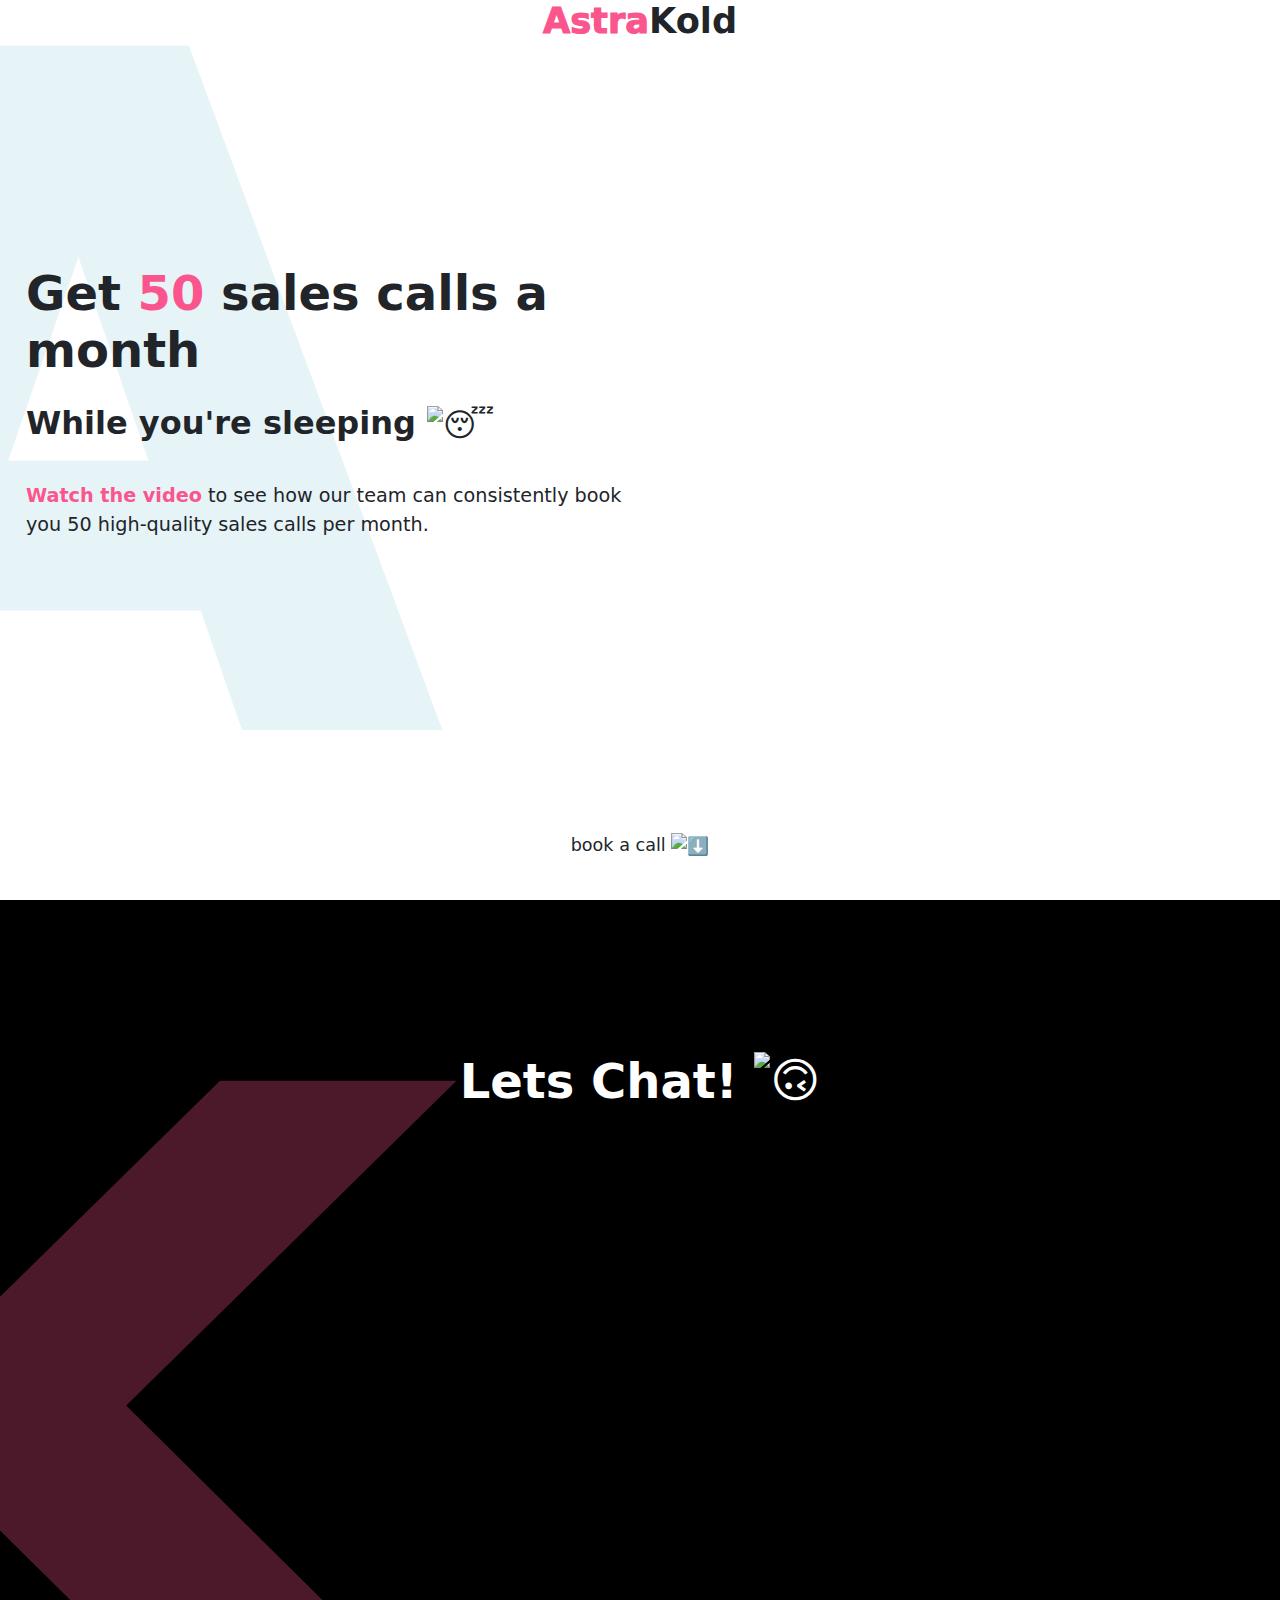
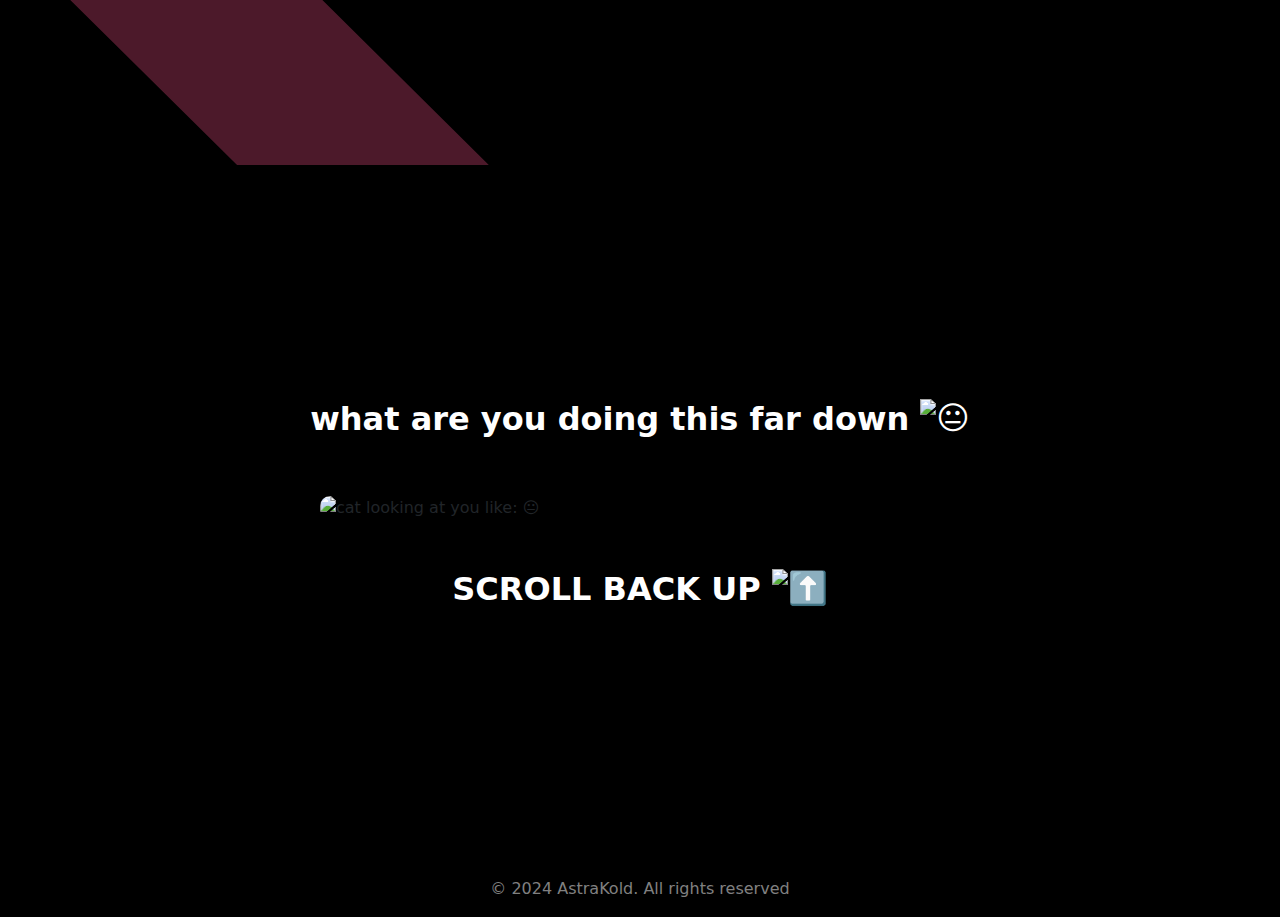
==== index.html @ fb8df292 "shorter loading time" ====
<!DOCTYPE html>
<html lang="en">

<head>
    <title>Effortless Appointment Setting</title>
    <meta charset="UTF-8">
    <meta name="viewport" content="width=device-width, initial-scale=1.0">
    <meta name="keywords" content="astrakold, AstraKold, Astra Kold, Sales, Calls, Astra, Kold, astra, kold">
    <meta name="description"
        content="My team and I help business owners get 50 high-quality sales calls per month. Check our results and book a call!">
    <meta http-equiv="X-UA-Compatible" content="IE=edge,chrome=1">
    <link href="https://cdn.jsdelivr.net/npm/bootstrap@5.3.3/dist/css/bootstrap.min.css" rel="stylesheet"
        integrity="sha384-QWTKZyjpPEjISv5WaRU9OFeRpok6YctnYmDr5pNlyT2bRjXh0JMhjY6hW+ALEwIH" crossorigin="anonymous">
    <link rel="stylesheet" href="style.css">
    <link rel="icon" type="image/icon" href="graphics/astrakold-icon.png">
</head>

<body>
    <!-- LANDING SECTION ----------------------------------------------------------------->

    <section id="landing" class="container-fluid section" style="min-height: 680px;">
        <p class="letter">A</p>
        <header>
            <h1 class="logo"><span style="color: #FB558D; font-weight: 1000;">Astra</span>Kold</h1>
        </header>

        <div class="container-fluid" style="height: 80%;">
            <div class="row d-flexi align-items-center h-100 justify-content-center">
                <div class="col d-flex justify-content-center align-items-center">
                    <div class="offer">
                        <h2 style="font-size: 3rem; margin: 0; font-weight: 700;">Get <span
                                style="color: #FB558D;font-weight: 900;">50</span> sales calls
                            a month</h2><br>
                        <h3 style="font-size: 2rem; font-weight: 600;">While you're sleeping <img
                                src="https://em-content.zobj.net/source/apple/391/sleeping-face_1f634.png"
                                style="height: 1.2em;" alt="😴"></h3>
                        <p style="font-size: 1.2rem; margin-top: 2em; font-weight: 500;" class="sub"><span
                                style="color: #FB558D;"><strong>Watch the
                                    video</strong></span> to see how our team can consistently book you 50 high-quality
                            sales calls
                            per month.</p>
                    </div>
                </div>
                <div class="col d-flex justify-content-center align-items-center">
                    <iframe class="mainvid" src="https://www.youtube.com/embed/AGhUgtEmSpM"
                        title="Get 50 sales calls per month" frameborder="0"
                        allow="accelerometer; clipboard-write; encrypted-media; gyroscope; picture-in-picture; web-share"
                        referrerpolicy="strict-origin-when-cross-origin"></iframe>
                </div>
            </div>
        </div>

        <div class="row text-center d-flex align-items-center" style="height: 15%; margin-top: 1em;">
            <p style="background-color: white; font-size: 1.1em;">book a call <img
                    src="https://em-content.zobj.net/source/apple/391/down-arrow_2b07-fe0f.png" style="width: 1em;"
                    alt="⬇️"></p>
        </div>
    </section>

    <!-- BOOKING SECTION ------------------------------------------------------------------->

    <!-- <div class="container-fluid section" style="min-height: 900px;">
        <p class="letter">S</p>
        <div class="container d-flex justify-content-center align-items-center" style="height: 15%;">
            <h2 class="h1" style="font-size: 3rem; font-weight: 800;">lets talk! <img
                    src="https://em-content.zobj.net/source/apple/391/telephone-receiver_1f4de.png" style="height: 1em;"
                    alt="📞"></h2>
        </div>
        <div class="container" style="height: 70%;">

            <div class="calendly-inline-widget"
                data-url="https://calendly.com/dantevee/100-appointments-per-month?hide_gdpr_banner=1"
                style="min-width:320px;height:600px;"></div>
            <script type="text/javascript" src="https://assets.calendly.com/assets/external/widget.js" async></script>

        </div>
        <div class="row text-center d-flex align-items-center" style="height: 15%; margin-top: 1em;">
            <p style="background-color: white;">peep the testimonials <img
                    src="https://em-content.zobj.net/source/apple/391/down-arrow_2b07-fe0f.png" style="width: 1em;"
                    alt="⬇️"></p>
        </div>
    </div>    -->
    <!-- TESTIMONIALS SECTION --------------------------------------------------------------->

    <!-- <div class="container-fluid section" style="background-color: black; height: fit-content; padding-bottom: 100px;">
        <p class="letter" style=" color: #FB558D;">T</p>
        <div class="container-fluid" style="padding-top: 10%;">
            <div class="row d-flexi align-items-center justify-content-center">
                <div class="col d-flex justify-content-center text-center">
                    <div style="width: 550px;">
                        <h2 class="testimonialh1">testimonials</h2>
                    </div>
                </div>
                <div class="col d-flex justify-content-center align-items-center">
                    <img class="mainvid" src="graphics/temp.png" alt="results">
                </div>
            </div>

            <div class="row">
                <div class="col"
                    style=" display: grid; place-content: center; gap: 50px; margin-top: 50px; margin-bottom: 50px;">
                    <img src="graphics/temp.png" alt="zoom-testimonail" class="testimonial">
                    <img src="graphics/dm.jpeg" alt="dm" class="testimonial">
                </div>
                <div class="col" style="display: grid; place-content: center;">
                    <img src="graphics/calendar.png" alt="calendar" class="testimonial">
                </div>
            </div>
        </div>



    </div> 
    </div>-->

    <!-- BOOKING SECTION 2 ------------------------------------------------------------------->
    <section id="booking" class="container-fluid section"
        style="background-color: black; min-height: 900px; padding-top: 8rem;">
        <p class="letter" style=" color: #FB558D; top: -15vh;">K</p>
        <div class="container d-flex justify-content-center align-items-center text-center" style="height: 15%;">
            <h2 class="h1" style="font-size: 3rem; color: white; font-weight: 800;">Lets Chat! <img
                    src="https://em-content.zobj.net/source/apple/391/upside-down-face_1f643.png"
                    style="width: 1em; margin-top: -0.2em;" alt="🙃"></h2>
        </div>
        <div class="container" style="height: 70%;">
            <!-- Calendly inline widget begin -->
            <div class="calendly-inline-widget"
                data-url="https://calendly.com/dantevee/100-appointments-per-month?hide_gdpr_banner=1"
                style="min-width:320px;height:700px;"></div>
            <script type="text/javascript" src="https://assets.calendly.com/assets/external/widget.js" async></script>
            <!-- Calendly inline widget end -->
        </div>
    </section>
    <!-- FOOTER SECTION ------------------------------------------------------------------->


    <div class="contaner-fluid" style="background-color: black; padding-top: 200px; padding-bottom: 100px;">
        <div class="d-flex justify-content-center text-center">
            <h2 style="color: white; font-weight: 800;">what are you doing this far down <img
                    src="https://em-content.zobj.net/source/apple/391/neutral-face_1f610.png" alt="😐"
                    style="height: 1em; margin-top: -0.2em;"></h2>
        </div>
        <div class="d-flex justify-content-center align-items-center">
            <img src="https://i.makeagif.com/media/1-31-2024/NNzvpL.gif" alt="cat looking at you like: 😐" class="cat">
        </div>
        <div class="d-flex justify-content-center">
            <h2 style="color: white; font-weight: 800;">SCROLL BACK UP <img
                    src="https://em-content.zobj.net/source/apple/391/up-arrow_2b06-fe0f.png" alt="⬆️"
                    style="height: 1em; margin-top: -0.2em;"></h2>
        </div>

    </div>

    <footer class="contaner-fluid text-center d-flex align-items-end justify-content-center"
        style="background-color: black; height: 200px;">
        <p style="color: grey;">© 2024 AstraKold. All rights reserved</p>
    </footer>

</body>

</html>
---- style.css ----
* {
    z-index: 10;
    
}

.section {
    height: 100vh;
    position: relative;
}

.letter {
    font-size: 100vh;
    font-weight: 1000;
    color: lightblue;
    opacity: 30%;
    left: -30vh;
    top: -30vh;
    position: absolute;
    -webkit-user-select: none; /* Safari */
  -ms-user-select: none; /* IE 10 and IE 11 */
  user-select: none; /* Standard syntax */
}

.mainvid {
    width: 90%;
    height: 24.4vw;
    border-radius: 15px;
}

.testimonial {
    width: 100%;
}


.testimonialvid {
    width: 100%;
}

.offer {
    width: 600px;
    text-align: left;
}

@media (min-width: 539px) and (max-width: 1200px) {
    .mainvid {
        width: 500px;
        height: 285px;

    }
    
}
@media (max-width: 539px) {
    .mainvid {
        height: 50vw;

    }
}

@media (max-width: 1200px) {
    .offer {
        text-align: center;
        width: 100vw;
    }
}


@media (min-width: 539px) and (max-width: 1200px) {
    .testimonial {
        width: 500px;
    }

    
}

.logo {
    height: 5%; 
    text-align: center; 
    font-weight: 900; 
    font-size: 2.2rem;
}

.cat {
    width: 50vw; 
    margin: 50px; 
    border-radius: 10px;
}

@media (max-width: 900px) {
    .cat {
        width: 90vw;
    }
}

.contacts {
    margin: 0px; 
    height: 20vw;
    display: grid;
}

.contacts .info {
    color: white;
    font-size: 1.3rem;
}

.contacts .header {
    color: white;
}

.contacts .header h3 {
    color: rgb(190, 182, 182);
}


@media (max-width: 539px) {
    .testimonial {
        width: 80dvw;
    }

    .logo {
        font-size: 2rem;
    }

    .sub {
        overflow: hidden;
        height: 0 ;
        width: 0;
        overflow: hidden;
    }
}

.testimonialh1 {
    font-size: 5rem; 
    margin-bottom: 10%; 
    font-weight: 800; 
    color: white;
}

@media (max-width: 580px) {
    .testimonialh1 {
        font-size: 3rem;
    }
}
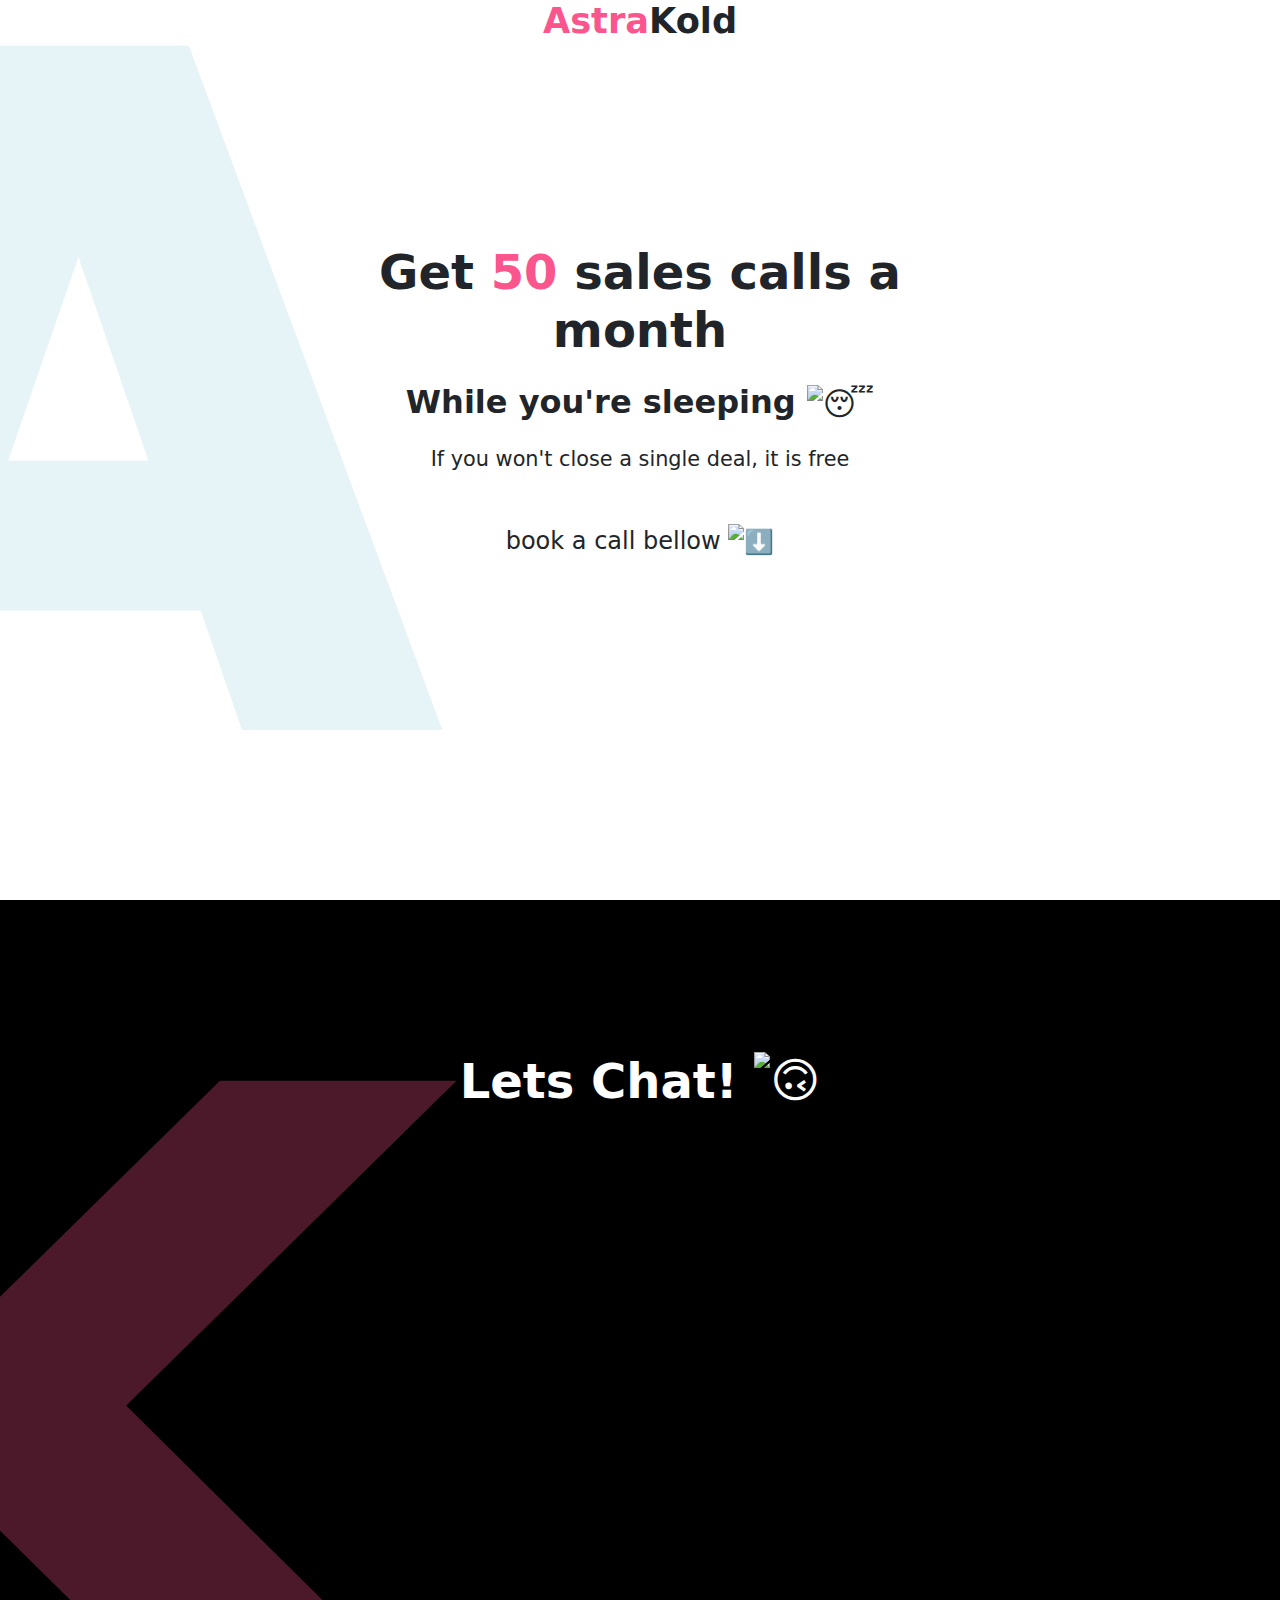
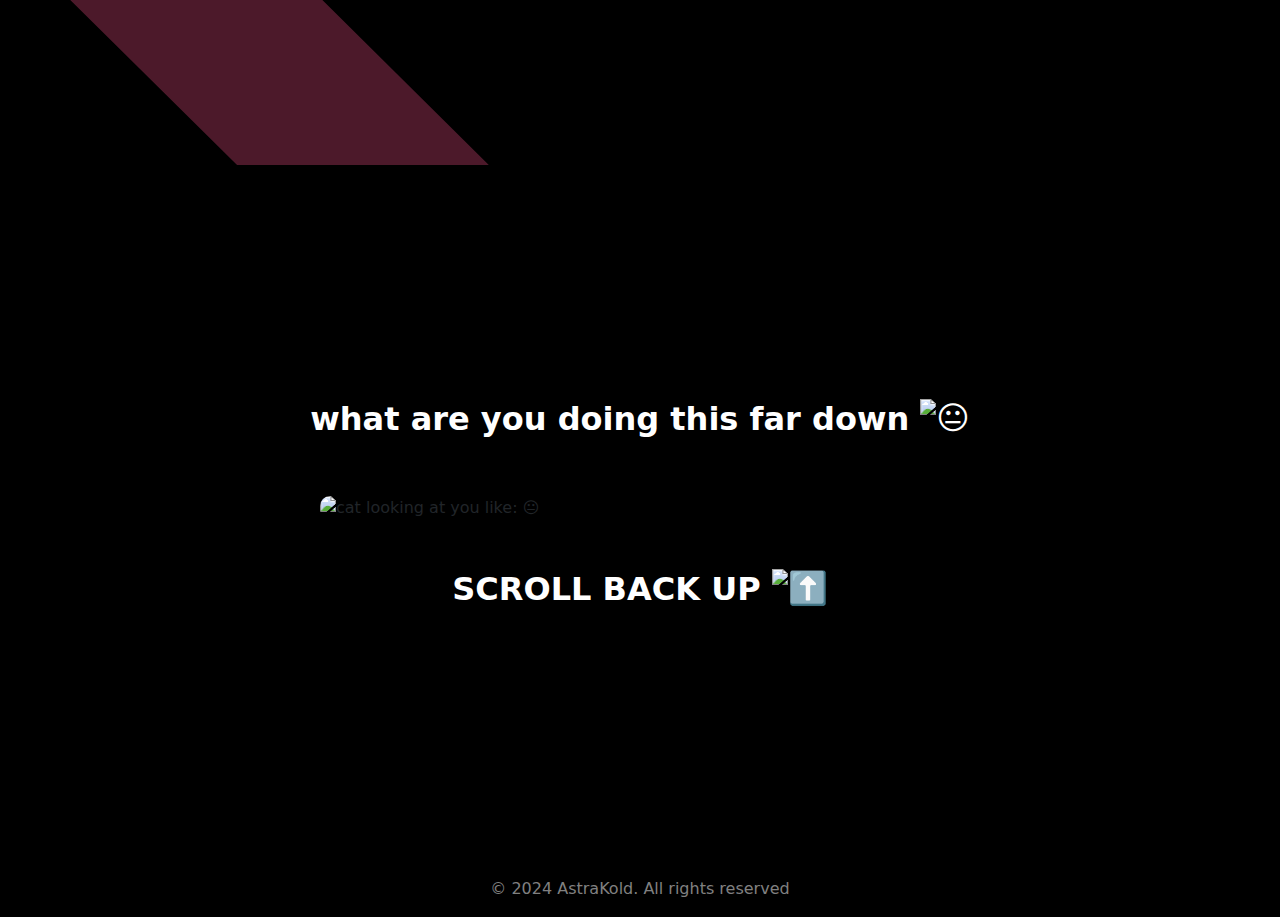
==== commit 765c0353: "clean-up" ====
--- a/index.html
+++ b/index.html
@@ -13,108 +13,41 @@
         integrity="sha384-QWTKZyjpPEjISv5WaRU9OFeRpok6YctnYmDr5pNlyT2bRjXh0JMhjY6hW+ALEwIH" crossorigin="anonymous">
     <link rel="stylesheet" href="style.css">
     <link rel="icon" type="image/icon" href="graphics/astrakold-icon.png">
+
 </head>
 
 <body>
     <!-- LANDING SECTION ----------------------------------------------------------------->
 
-    <section id="landing" class="container-fluid section" style="min-height: 680px;">
+    <article id="landing" class="container-fluid section" style="min-height: 680px;">
         <p class="letter">A</p>
         <header>
-            <h1 class="logo"><span style="color: #FB558D; font-weight: 1000;">Astra</span>Kold</h1>
+            <h1 class="logo"><span style="color: #FB558D;">Astra</span>Kold</h1>
         </header>
 
-        <div class="container-fluid" style="height: 80%;">
+        <section class="container-fluid" style="height: 80%;">
             <div class="row d-flexi align-items-center h-100 justify-content-center">
                 <div class="col d-flex justify-content-center align-items-center">
-                    <div class="offer">
-                        <h2 style="font-size: 3rem; margin: 0; font-weight: 700;">Get <span
-                                style="color: #FB558D;font-weight: 900;">50</span> sales calls
+                    <div class="offer text-center">
+                        <h2 class="mainoffer">Get <span style="color: #FB558D;font-weight: 900;">50</span> sales calls
                             a month</h2><br>
                         <h3 style="font-size: 2rem; font-weight: 600;">While you're sleeping <img
                                 src="https://em-content.zobj.net/source/apple/391/sleeping-face_1f634.png"
                                 style="height: 1.2em;" alt="😴"></h3>
-                        <p style="font-size: 1.2rem; margin-top: 2em; font-weight: 500;" class="sub"><span
-                                style="color: #FB558D;"><strong>Watch the
-                                    video</strong></span> to see how our team can consistently book you 50 high-quality
-                            sales calls
-                            per month.</p>
+                        <p style="font-size: 1.3em; margin-top: 1em;">If you won't close a single deal, it is free</p>
+
+                        <p style="font-size: 1.5em; margin-top: 2em; font-weight: 500;">book a call bellow <img
+                                src="https://em-content.zobj.net/source/apple/391/down-arrow_2b07-fe0f.png"
+                                style="width: 1em;" alt="⬇️"></p>
                     </div>
                 </div>
-                <div class="col d-flex justify-content-center align-items-center">
-                    <iframe class="mainvid" src="https://www.youtube.com/embed/AGhUgtEmSpM"
-                        title="Get 50 sales calls per month" frameborder="0"
-                        allow="accelerometer; clipboard-write; encrypted-media; gyroscope; picture-in-picture; web-share"
-                        referrerpolicy="strict-origin-when-cross-origin"></iframe>
-                </div>
             </div>
-        </div>
+        </section>
+    </article>
 
-        <div class="row text-center d-flex align-items-center" style="height: 15%; margin-top: 1em;">
-            <p style="background-color: white; font-size: 1.1em;">book a call <img
-                    src="https://em-content.zobj.net/source/apple/391/down-arrow_2b07-fe0f.png" style="width: 1em;"
-                    alt="⬇️"></p>
-        </div>
-    </section>
 
     <!-- BOOKING SECTION ------------------------------------------------------------------->
-
-    <!-- <div class="container-fluid section" style="min-height: 900px;">
-        <p class="letter">S</p>
-        <div class="container d-flex justify-content-center align-items-center" style="height: 15%;">
-            <h2 class="h1" style="font-size: 3rem; font-weight: 800;">lets talk! <img
-                    src="https://em-content.zobj.net/source/apple/391/telephone-receiver_1f4de.png" style="height: 1em;"
-                    alt="📞"></h2>
-        </div>
-        <div class="container" style="height: 70%;">
-
-            <div class="calendly-inline-widget"
-                data-url="https://calendly.com/dantevee/100-appointments-per-month?hide_gdpr_banner=1"
-                style="min-width:320px;height:600px;"></div>
-            <script type="text/javascript" src="https://assets.calendly.com/assets/external/widget.js" async></script>
-
-        </div>
-        <div class="row text-center d-flex align-items-center" style="height: 15%; margin-top: 1em;">
-            <p style="background-color: white;">peep the testimonials <img
-                    src="https://em-content.zobj.net/source/apple/391/down-arrow_2b07-fe0f.png" style="width: 1em;"
-                    alt="⬇️"></p>
-        </div>
-    </div>    -->
-    <!-- TESTIMONIALS SECTION --------------------------------------------------------------->
-
-    <!-- <div class="container-fluid section" style="background-color: black; height: fit-content; padding-bottom: 100px;">
-        <p class="letter" style=" color: #FB558D;">T</p>
-        <div class="container-fluid" style="padding-top: 10%;">
-            <div class="row d-flexi align-items-center justify-content-center">
-                <div class="col d-flex justify-content-center text-center">
-                    <div style="width: 550px;">
-                        <h2 class="testimonialh1">testimonials</h2>
-                    </div>
-                </div>
-                <div class="col d-flex justify-content-center align-items-center">
-                    <img class="mainvid" src="graphics/temp.png" alt="results">
-                </div>
-            </div>
-
-            <div class="row">
-                <div class="col"
-                    style=" display: grid; place-content: center; gap: 50px; margin-top: 50px; margin-bottom: 50px;">
-                    <img src="graphics/temp.png" alt="zoom-testimonail" class="testimonial">
-                    <img src="graphics/dm.jpeg" alt="dm" class="testimonial">
-                </div>
-                <div class="col" style="display: grid; place-content: center;">
-                    <img src="graphics/calendar.png" alt="calendar" class="testimonial">
-                </div>
-            </div>
-        </div>
-
-
-
-    </div> 
-    </div>-->
-
-    <!-- BOOKING SECTION 2 ------------------------------------------------------------------->
-    <section id="booking" class="container-fluid section"
+    <article id="booking" class="container-fluid section"
         style="background-color: black; min-height: 900px; padding-top: 8rem;">
         <p class="letter" style=" color: #FB558D; top: -15vh;">K</p>
         <div class="container d-flex justify-content-center align-items-center text-center" style="height: 15%;">
@@ -130,11 +63,10 @@
             <script type="text/javascript" src="https://assets.calendly.com/assets/external/widget.js" async></script>
             <!-- Calendly inline widget end -->
         </div>
-    </section>
+    </article>
     <!-- FOOTER SECTION ------------------------------------------------------------------->
 
-
-    <div class="contaner-fluid" style="background-color: black; padding-top: 200px; padding-bottom: 100px;">
+    <article class="contaner-fluid" style="background-color: black; padding-top: 200px; padding-bottom: 100px;">
         <div class="d-flex justify-content-center text-center">
             <h2 style="color: white; font-weight: 800;">what are you doing this far down <img
                     src="https://em-content.zobj.net/source/apple/391/neutral-face_1f610.png" alt="😐"
@@ -149,7 +81,7 @@
                     style="height: 1em; margin-top: -0.2em;"></h2>
         </div>
 
-    </div>
+    </article>
 
     <footer class="contaner-fluid text-center d-flex align-items-end justify-content-center"
         style="background-color: black; height: 200px;">
--- a/style.css
+++ b/style.css
@@ -4,7 +4,7 @@
 }
 
 .section {
-    height: 100vh;
+    height: 100dvh;
     position: relative;
 }
 
@@ -111,6 +111,12 @@
 }
 
 
+.mainoffer {
+    font-size: 3rem;
+    margin: 0;
+    font-weight: 700;
+}
+
 @media (max-width: 539px) {
     .testimonial {
         width: 80dvw;
@@ -135,11 +141,14 @@
     color: white;
 }
 
+
+
 @media (max-width: 580px) {
     .testimonialh1 {
         font-size: 3rem;
     }
+
+  
 }
 
 
-
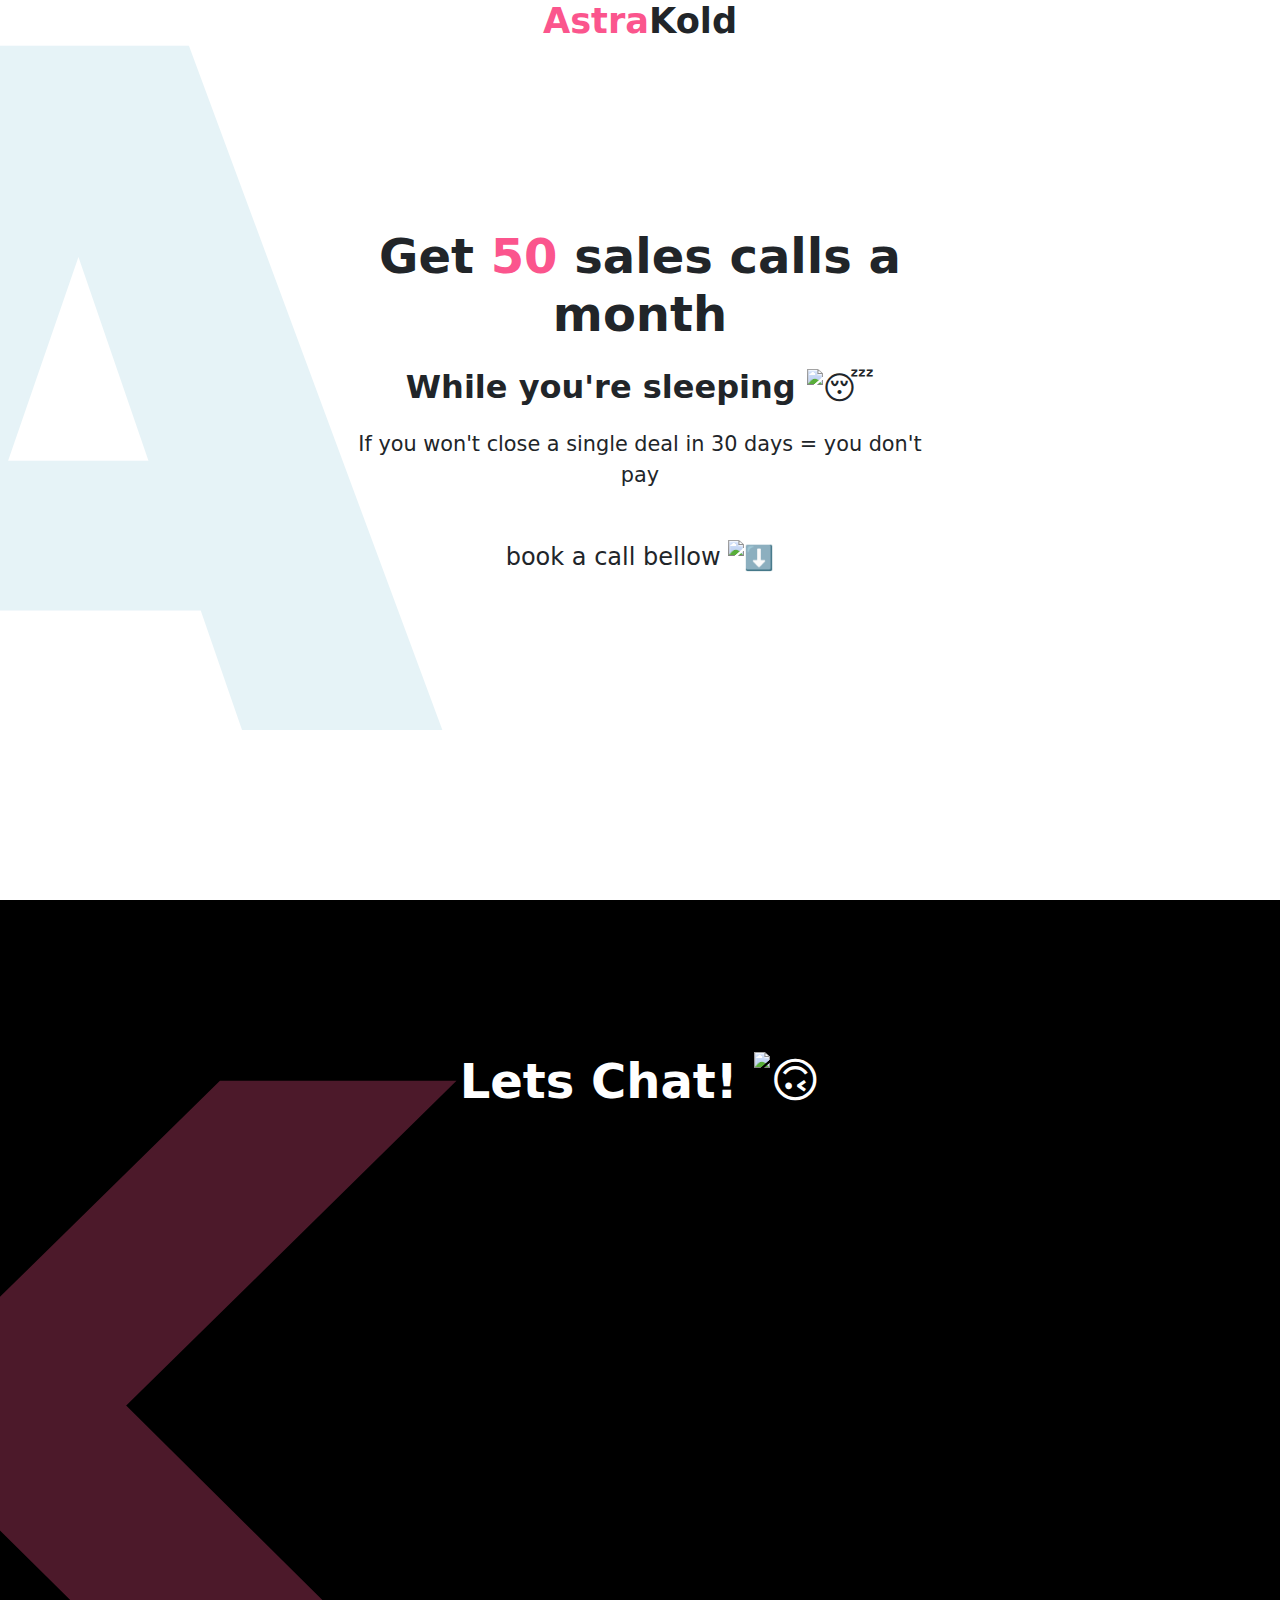
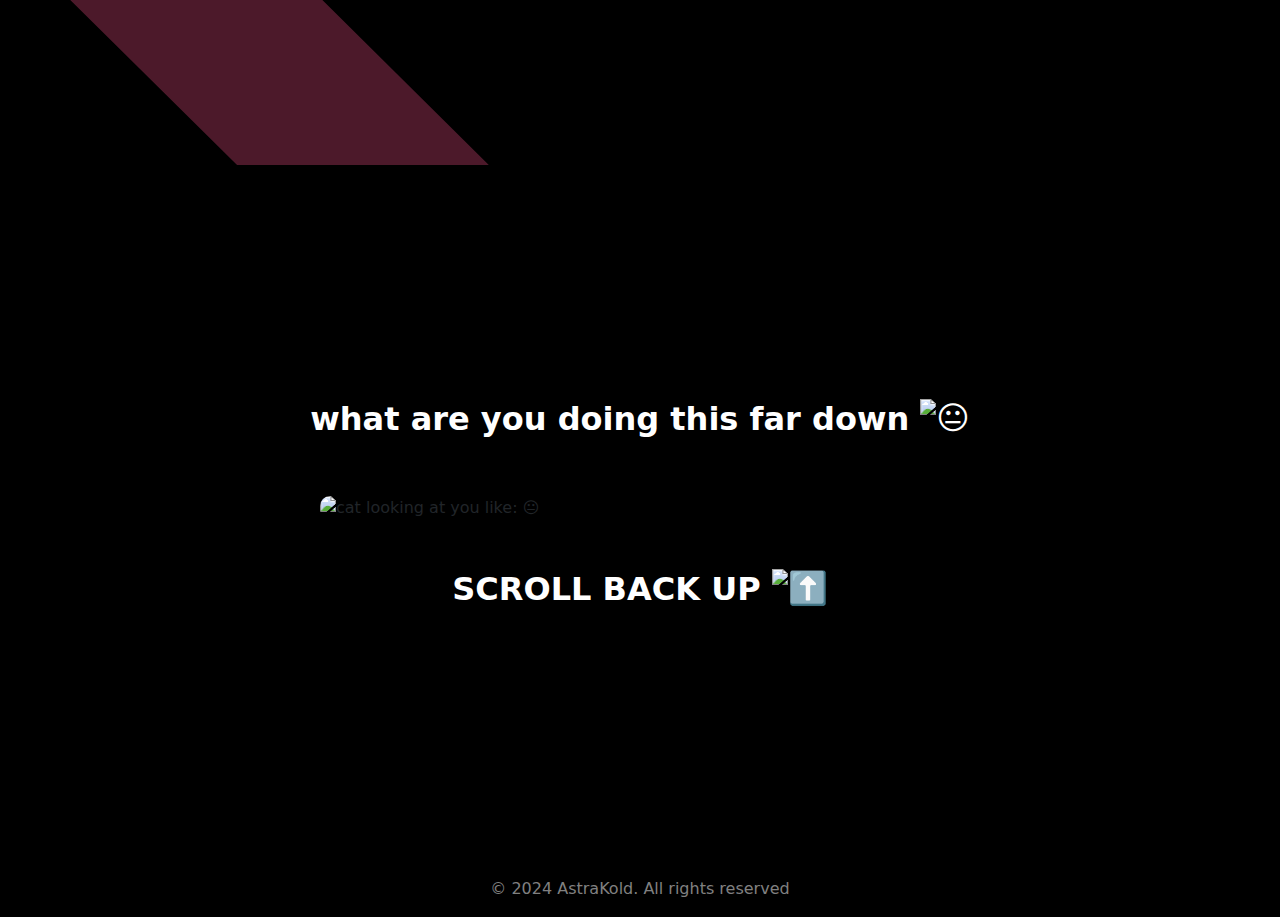
==== commit a02cb751: "copywriting" ====
--- a/index.html
+++ b/index.html
@@ -31,10 +31,10 @@
                     <div class="offer text-center">
                         <h2 class="mainoffer">Get <span style="color: #FB558D;font-weight: 900;">50</span> sales calls
                             a month</h2><br>
-                        <h3 style="font-size: 2rem; font-weight: 600;">While you're sleeping <img
+                        <h3 style="font-size: 2rem; font-weight: 600;" class="sub">While you're sleeping <img
                                 src="https://em-content.zobj.net/source/apple/391/sleeping-face_1f634.png"
                                 style="height: 1.2em;" alt="😴"></h3>
-                        <p style="font-size: 1.3em; margin-top: 1em;">If you won't close a single deal, it is free</p>
+                        <p style="font-size: 1.3em; margin-top: 1em;">If you won't close a single deal in 30 days = you don't pay</p>
 
                         <p style="font-size: 1.5em; margin-top: 2em; font-weight: 500;">book a call bellow <img
                                 src="https://em-content.zobj.net/source/apple/391/down-arrow_2b07-fe0f.png"
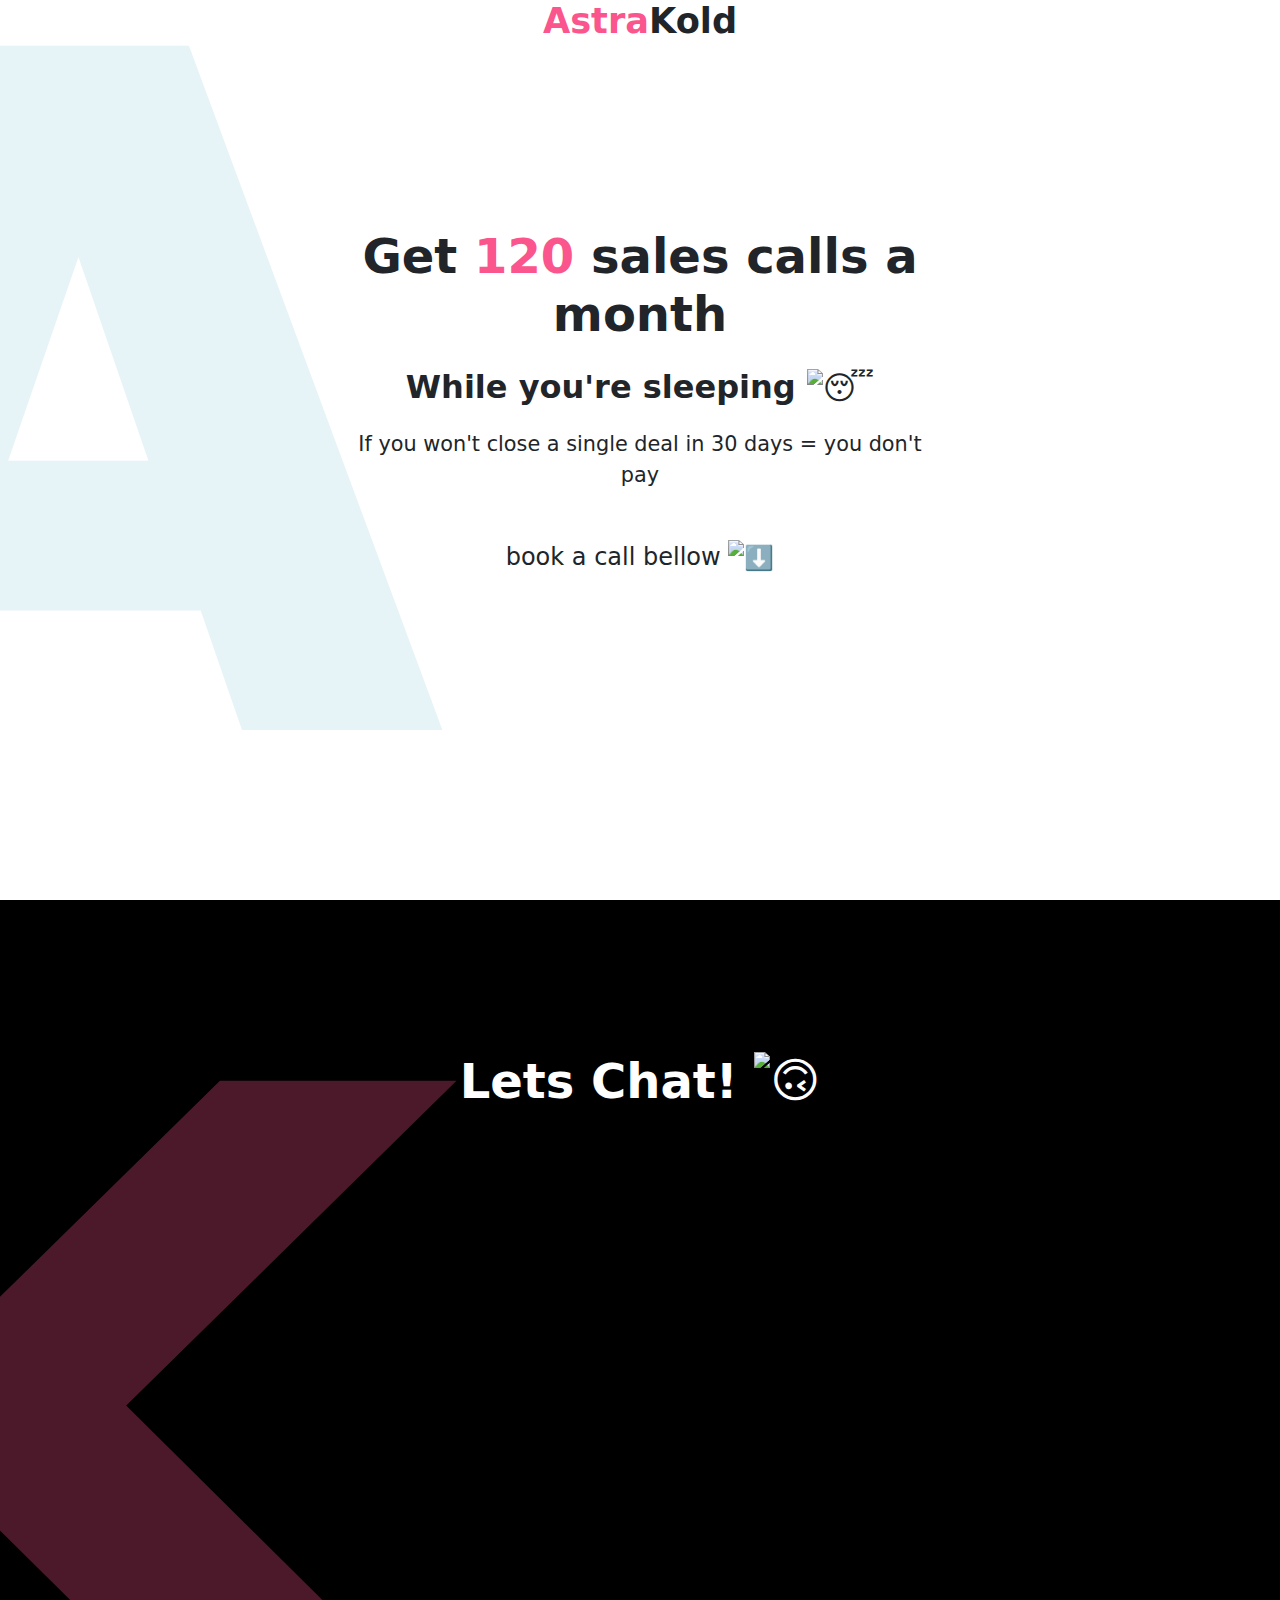
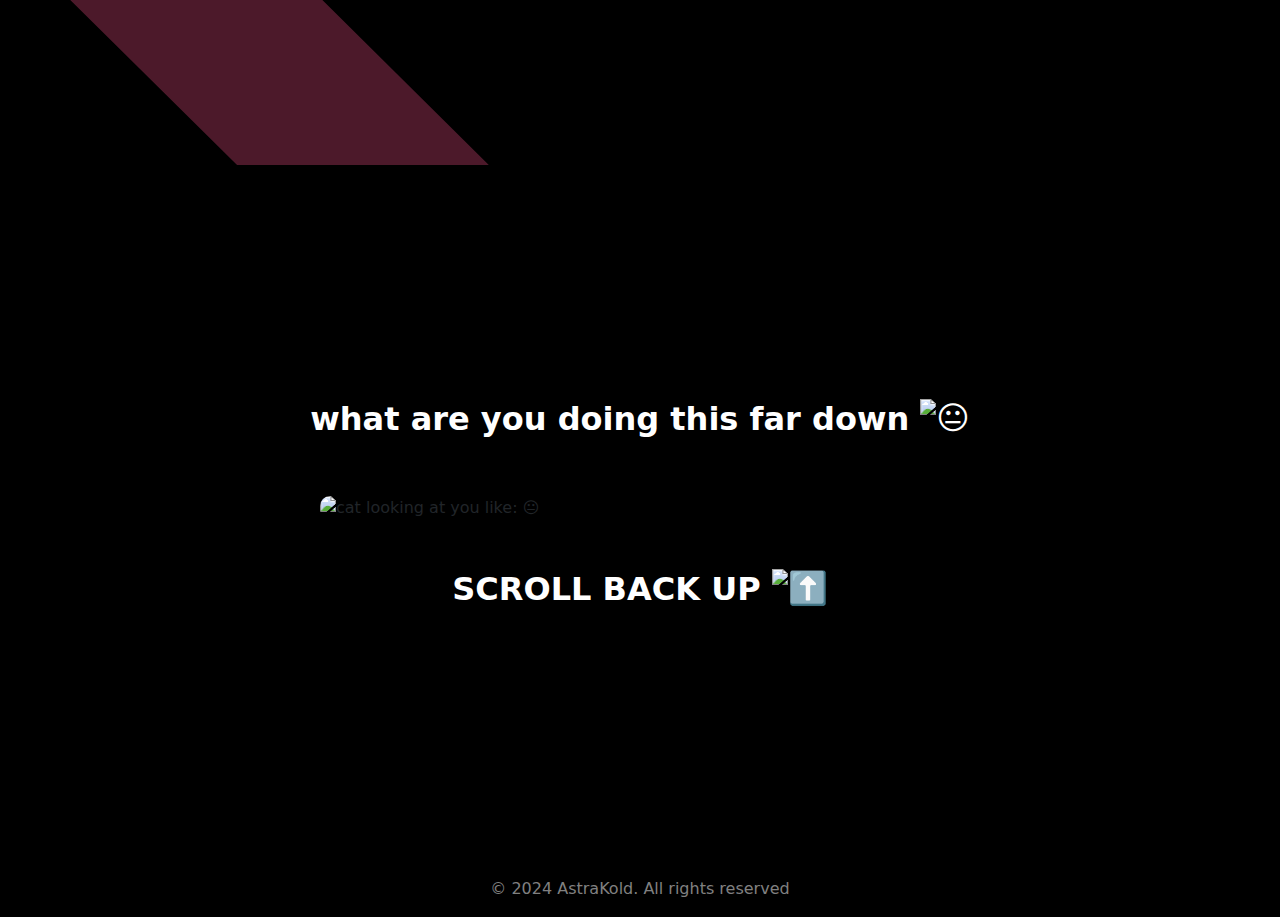
==== commit fbf7ecfd: "copywriting" ====
--- a/index.html
+++ b/index.html
@@ -29,12 +29,13 @@
             <div class="row d-flexi align-items-center h-100 justify-content-center">
                 <div class="col d-flex justify-content-center align-items-center">
                     <div class="offer text-center">
-                        <h2 class="mainoffer">Get <span style="color: #FB558D;font-weight: 900;">50</span> sales calls
+                        <h2 class="mainoffer">Get <span style="color: #FB558D;font-weight: 900;">120</span> sales calls
                             a month</h2><br>
                         <h3 style="font-size: 2rem; font-weight: 600;" class="sub">While you're sleeping <img
                                 src="https://em-content.zobj.net/source/apple/391/sleeping-face_1f634.png"
                                 style="height: 1.2em;" alt="😴"></h3>
-                        <p style="font-size: 1.3em; margin-top: 1em;">If you won't close a single deal in 30 days = you don't pay</p>
+                        <p style="font-size: 1.3em; margin-top: 1em;">If you won't close a single deal in 30 days = you
+                            don't pay</p>
 
                         <p style="font-size: 1.5em; margin-top: 2em; font-weight: 500;">book a call bellow <img
                                 src="https://em-content.zobj.net/source/apple/391/down-arrow_2b07-fe0f.png"
@@ -58,7 +59,7 @@
         <div class="container" style="height: 70%;">
             <!-- Calendly inline widget begin -->
             <div class="calendly-inline-widget"
-                data-url="https://calendly.com/dantevee/100-appointments-per-month?hide_gdpr_banner=1"
+                data-url="https://calendly.com/vit-dobrovksy/virtual-coffee?hide_gdpr_banner=1"
                 style="min-width:320px;height:700px;"></div>
             <script type="text/javascript" src="https://assets.calendly.com/assets/external/widget.js" async></script>
             <!-- Calendly inline widget end -->
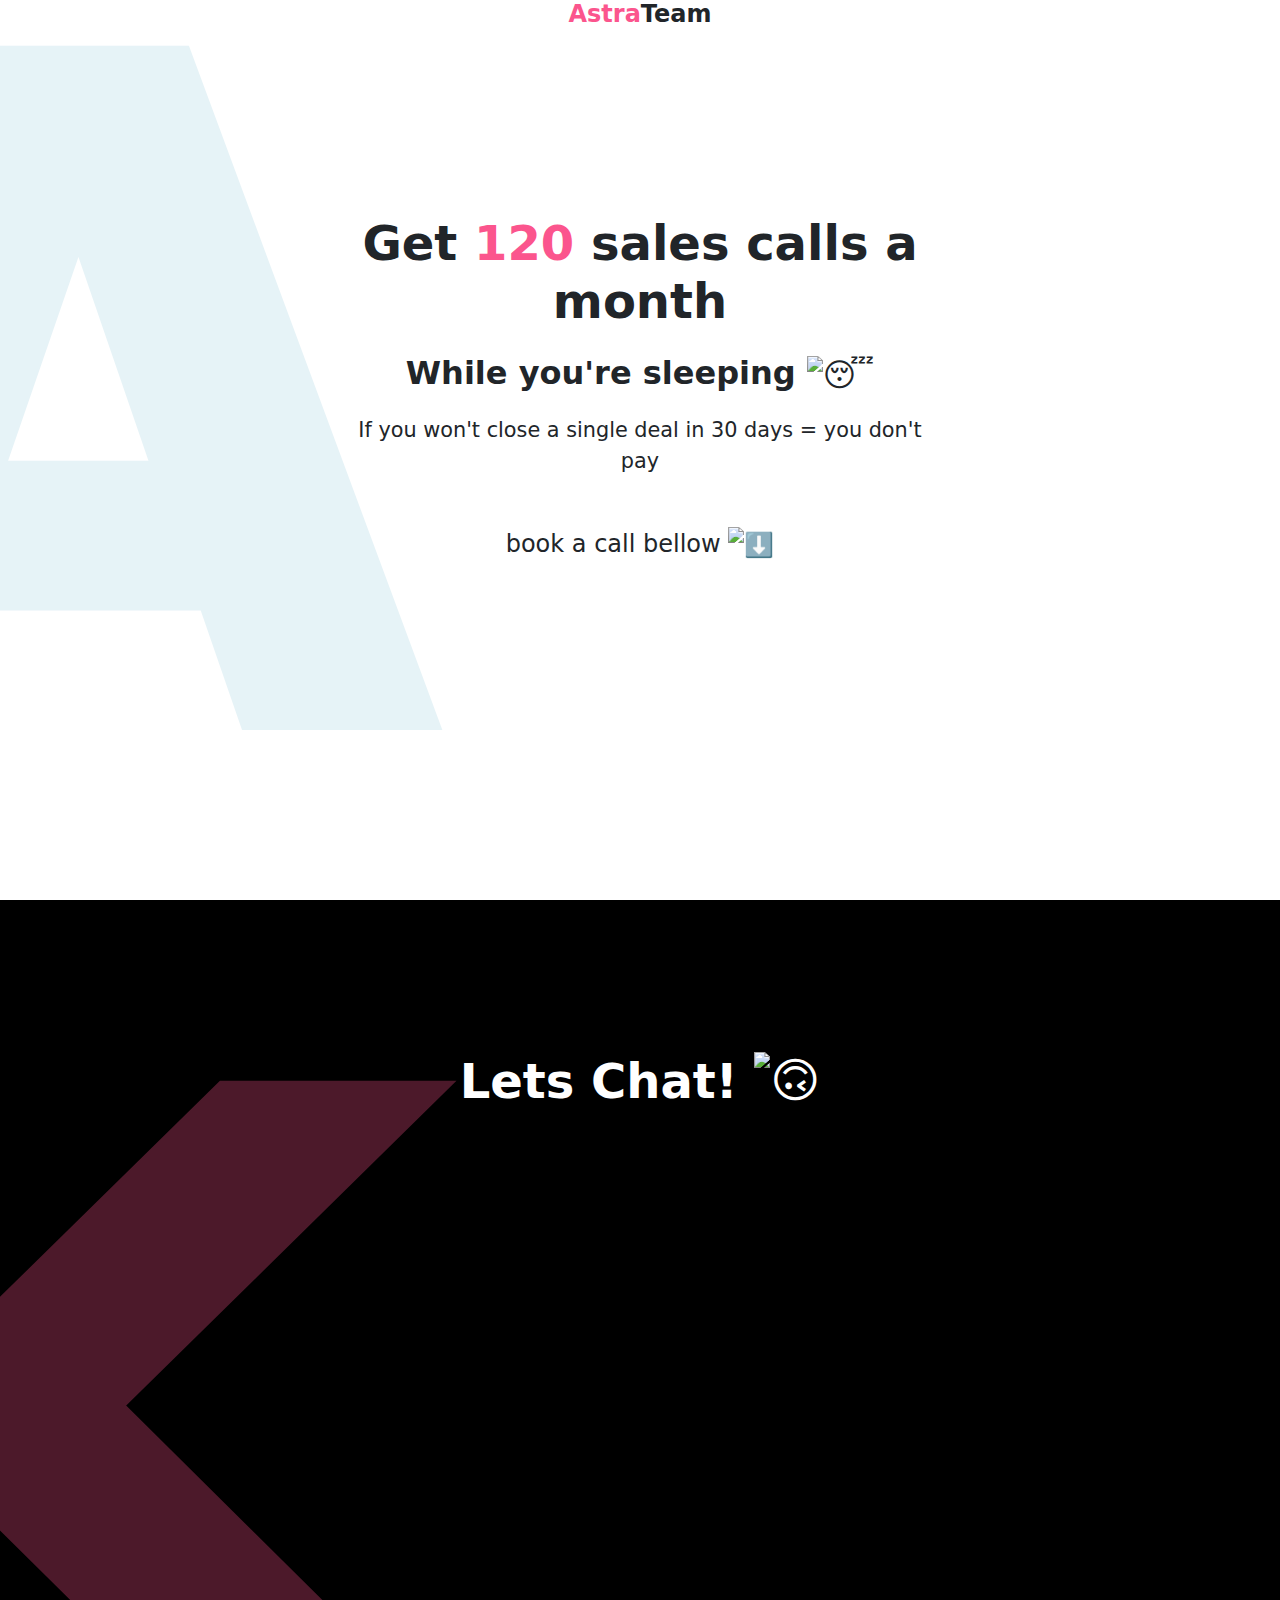
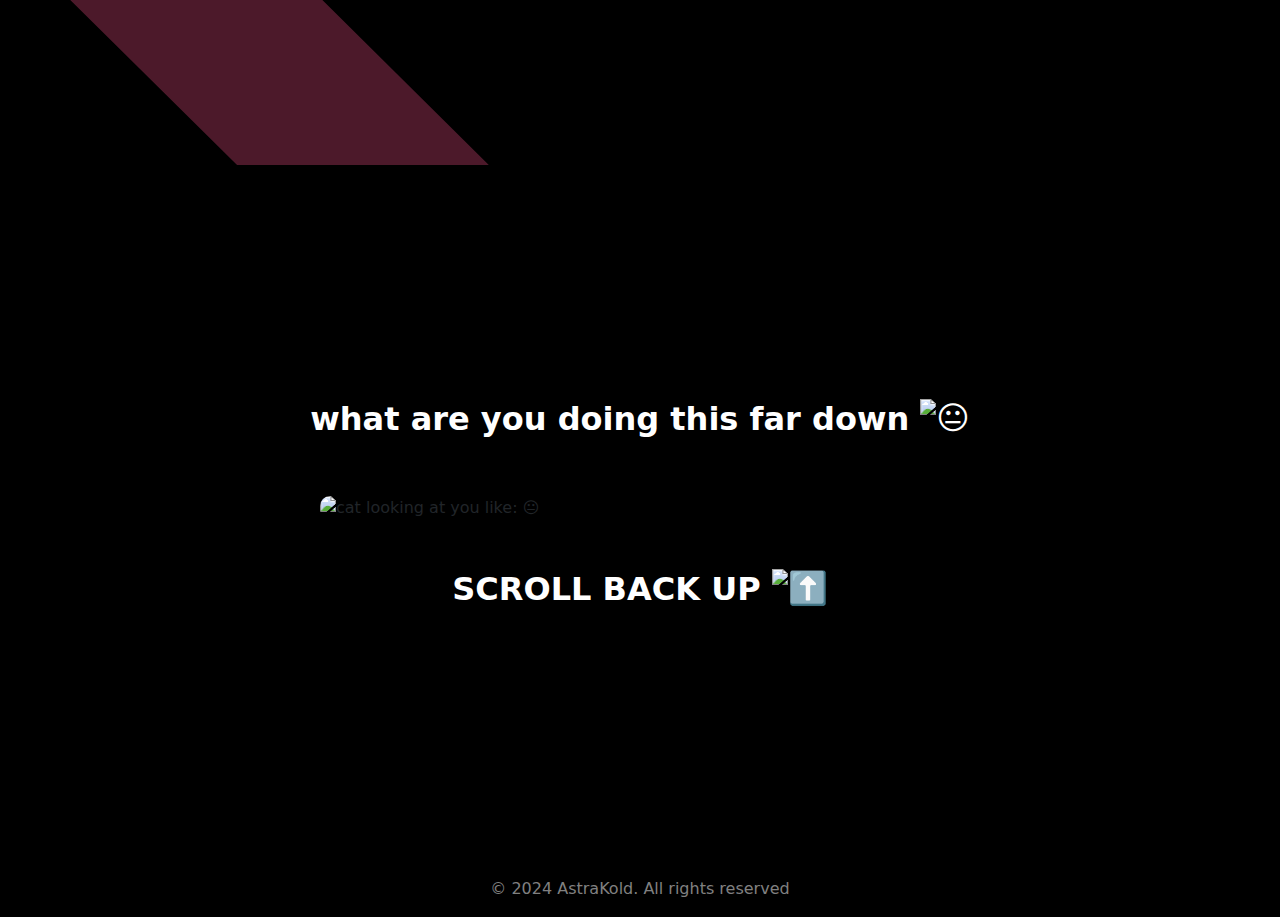
==== commit 3466785a: "logo changed" ====
--- a/index.html
+++ b/index.html
@@ -22,7 +22,7 @@
     <article id="landing" class="container-fluid section" style="min-height: 680px;">
         <p class="letter">A</p>
         <header>
-            <h1 class="logo"><span style="color: #FB558D;">Astra</span>Kold</h1>
+            <h1 class="logo"><span style="color: #FB558D;">Astra</span>Team</h1>
         </header>
 
         <section class="container-fluid" style="height: 80%;">
--- a/style.css
+++ b/style.css
@@ -76,7 +76,7 @@
     height: 5%; 
     text-align: center; 
     font-weight: 900; 
-    font-size: 2.2rem;
+    font-size: 1.5rem;
 }
 
 .cat {
@@ -122,10 +122,6 @@
         width: 80dvw;
     }
 
-    .logo {
-        font-size: 2rem;
-    }
-
     .sub {
         overflow: hidden;
         height: 0 ;
